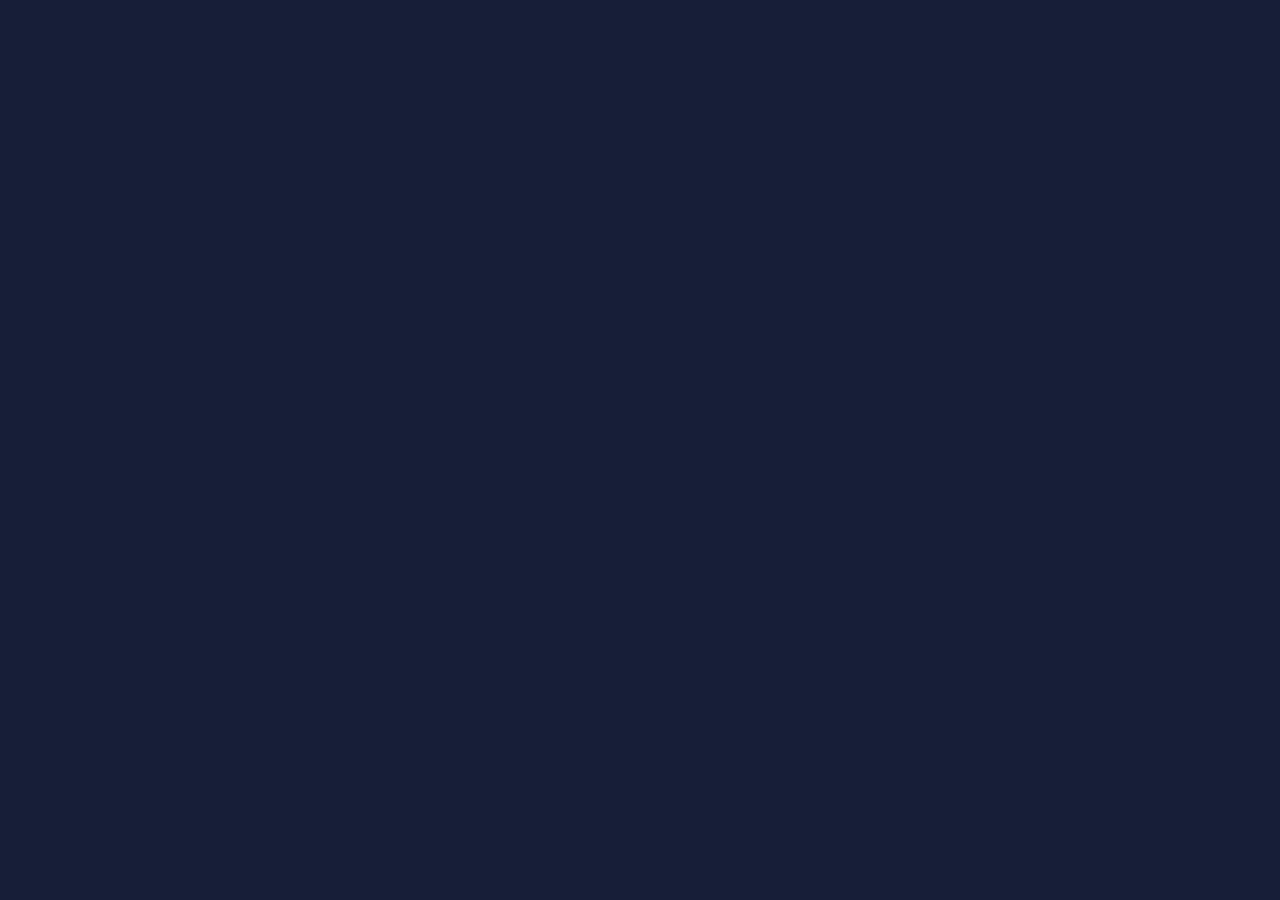
==== BouncingBall/index.html @ 2074f808 "[UPDATE] Forder name" ====
<!DOCTYPE html>
<html lang="ko">

<head>
  <meta charset="UTF-8">
  <meta name="viewport" content="width=device-width, initial-scale=1.0">
  <title>Bouncing Ball</title>
  <link rel="stylesheet" href="index.css">
</head>

<body>
  <script src="App.js"></script>
</body>

</html>
---- BouncingBall/index.css ----
* {
  user-select: none;
  -ms-user-select: none;
  outline: 0;
  margin: 0;
  padding: 0;
  -webkit-tap-highlight-color: rgba(0, 0, 0, 0);
}

html {
  width: 100%;
  height: 100%;
}

body{
  width: 100%;
  height: 100%;
  overflow: hidden;
  background-color: #161e38;
}

canvas {
  width: 100%;
  height: 100%;
}
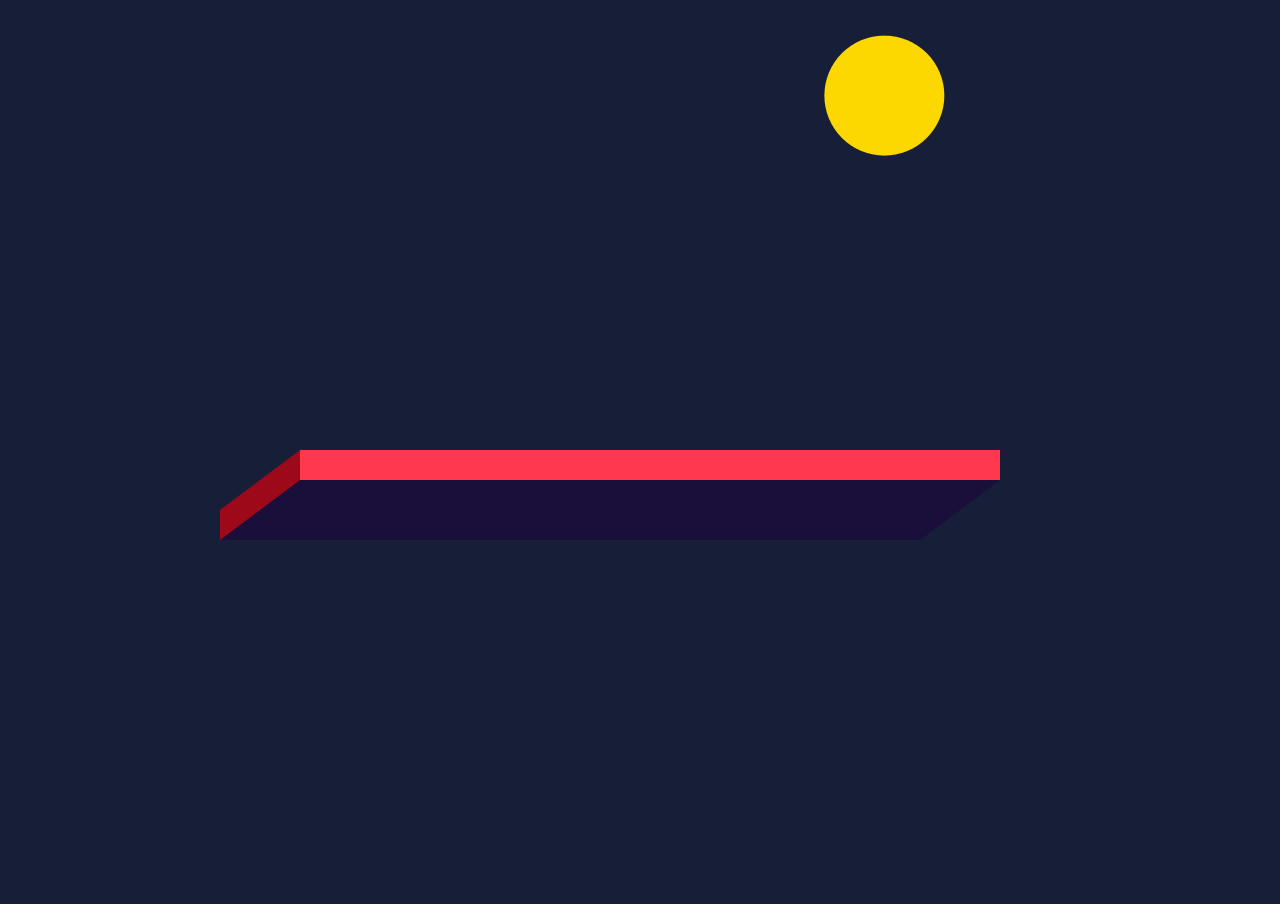
==== commit 12b421d7: "파일을 나눔" ====
--- a/BouncingBall/index.html
+++ b/BouncingBall/index.html
@@ -9,7 +9,7 @@
 </head>
 
 <body>
-  <script src="App.js"></script>
+  <script type="module" src="App.js"></script>
 </body>
 
 </html>